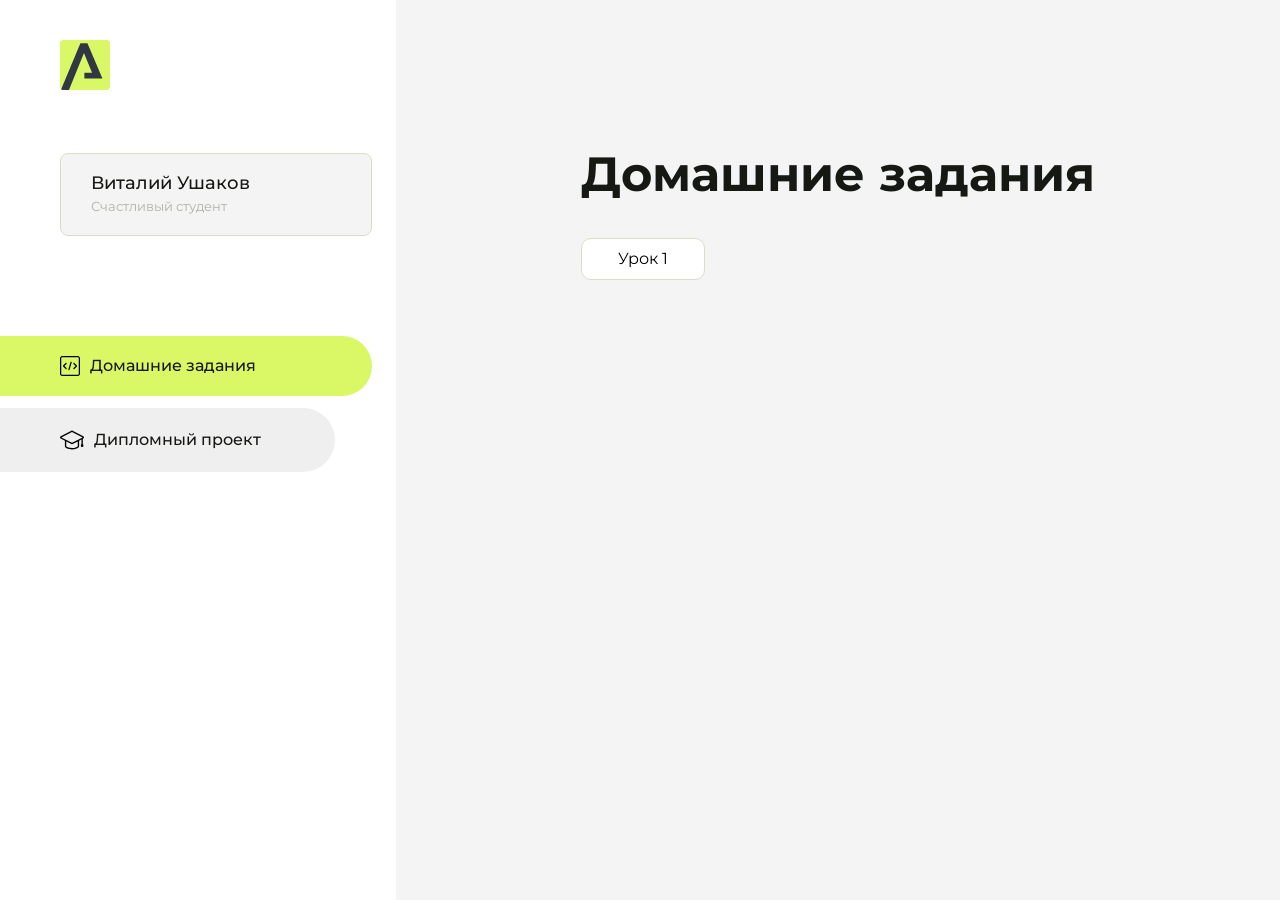
==== index.html @ 10d95c76 "Add files via upload" ====
<!DOCTYPE html>
<html lang="en">
<head>
    <meta charset="UTF-8">
    <meta name="viewport" content="width=device-width, initial-scale=1.0">
    <title>Домашняя работа</title>
    <link rel="shortcut icon" href="src/logo.ico" type="image/x-icon">
    <link rel="preconnect" href="https://fonts.googleapis.com">
    <link rel="preconnect" href="https://fonts.gstatic.com" crossorigin>
    <link href="https://fonts.googleapis.com/css2?family=Montserrat:wght@400;500;700&family=Rubik:wght@500&display=swap"
          rel="stylesheet">
    <link rel="stylesheet" href="src/style.css">
</head>
<body id="body">
<div class="overlay" id="overlay"></div>
<div class="layout">
    <div class="burger" id="burger">
        <svg viewBox="0 0 24 24" fill="none" xmlns="http://www.w3.org/2000/svg">
            <g id="SVGRepo_bgCarrier" stroke-width="0"></g>
            <g id="SVGRepo_tracerCarrier" stroke-linecap="round" stroke-linejoin="round"></g>
            <g id="SVGRepo_iconCarrier">
                <path d="M4 18L20 18" stroke="#DAF765" stroke-width="2" stroke-linecap="round"></path>
                <path d="M4 12L20 12" stroke="#DAF765" stroke-width="2" stroke-linecap="round"></path>
                <path d="M4 6L20 6" stroke="#DAF765" stroke-width="2" stroke-linecap="round"></path>
            </g>
        </svg>
    </div>
    <aside class="sidebar" id="sidebar">
        <div class="sidebar__inner">
            <div class="logo">
                <svg width="50" height="50" viewBox="0 0 50 50" fill="none" xmlns="http://www.w3.org/2000/svg">
                    <g clip-path="url(#clip0_513_74730)">
                        <path d="M46.17 -0.257004H3.83C1.57281 -0.257004 -0.257 1.57281 -0.257 3.83V46.17C-0.257 48.4272 1.57281 50.257 3.83 50.257H46.17C48.4272 50.257 50.257 48.4272 50.257 46.17V3.83C50.257 1.57281 48.4272 -0.257004 46.17 -0.257004Z"
                              fill="#DAF765"/>
                        <path d="M24.375 38.4H42.461L27.441 3.1585H20.4355C20.4355 3.1585 6.7895 35.881 1.1945 49.294C2.015 50.0275 3.0945 50.257 3.6945 50.257H8.8445L23.954 13.07L32.0465 32.8285H24.375V38.4Z"
                              fill="#323843"/>
                    </g>
                    <defs>
                        <clipPath id="clip0_513_74730">
                            <rect width="50" height="50" fill="white"/>
                        </clipPath>
                    </defs>
                </svg>
            </div>
            <div class="sidebar__user">
                <div class="sidebar__name">Виталий Ушаков</div>
                <div class="sidebar__text">Счастливый студент</div>
            </div>
            <div class="sidebar__tabs">
                <div class="sidebar__item">
                    <button class="sidebar__button active" id="tasks">
                        <svg xmlns="http://www.w3.org/2000/svg" width="20" height="20" viewBox="0 0 20 20" fill="none">
                            <g clip-path="url(#clip0_704_74543)">
                                <path d="M17.7083 20H2.29167C1.0275 20 0 18.9725 0 17.7083V2.29167C0 1.0275 1.0275 0 2.29167 0H17.7083C18.9725 0 20 1.0275 20 2.29167V17.7083C20 18.9725 18.9725 20 17.7083 20ZM2.29167 1.25C1.7175 1.25 1.25 1.7175 1.25 2.29167V17.7083C1.25 18.2825 1.7175 18.75 2.29167 18.75H17.7083C18.2825 18.75 18.75 18.2825 18.75 17.7083V2.29167C18.75 1.7175 18.2825 1.25 17.7083 1.25H2.29167Z"
                                      fill="black"/>
                                <path d="M6.04167 13.125C5.88167 13.125 5.72167 13.0642 5.6 12.9417L3.1 10.4417C2.85583 10.1975 2.85583 9.80167 3.1 9.5575L5.6 7.0575C5.84417 6.81333 6.24 6.81333 6.48417 7.0575C6.72833 7.30167 6.72833 7.6975 6.48417 7.94167L4.42583 10L6.48417 12.0583C6.72833 12.3025 6.72833 12.6983 6.48417 12.9425C6.36167 13.0642 6.20167 13.125 6.04167 13.125Z"
                                      fill="black"/>
                                <path d="M8.95833 14.1667C8.9 14.1667 8.84 14.1583 8.78167 14.1417C8.45083 14.0442 8.26083 13.6967 8.35833 13.3658L10.4417 6.28251C10.5392 5.95084 10.8892 5.76417 11.2175 5.85917C11.5483 5.95667 11.7383 6.30417 11.6408 6.63501L9.5575 13.7183C9.47833 13.9908 9.22833 14.1667 8.95833 14.1667Z"
                                      fill="black"/>
                                <path d="M13.9583 13.125C13.7983 13.125 13.6383 13.0642 13.5167 12.9417C13.2725 12.6975 13.2725 12.3017 13.5167 12.0575L15.575 9.99916L13.5167 7.94083C13.2725 7.69666 13.2725 7.30083 13.5167 7.05666C13.7608 6.81249 14.1567 6.81249 14.4008 7.05666L16.9008 9.55666C17.145 9.80083 17.145 10.1967 16.9008 10.4408L14.4008 12.9408C14.2783 13.0642 14.1183 13.125 13.9583 13.125Z"
                                      fill="black"/>
                            </g>
                            <defs>
                                <clipPath id="clip0_704_74543">
                                    <rect width="20" height="20" fill="white"/>
                                </clipPath>
                            </defs>
                        </svg>
                        <span>Домашние задания</span></button>
                </div>
                <div class="sidebar__item">
                    <button class="sidebar__button" id="diplom">
                        <svg xmlns="http://www.w3.org/2000/svg" width="24" height="24" viewBox="0 0 24 24" fill="none">
                            <g clip-path="url(#clip0_704_74553)">
                                <path d="M23.2628 10.5971C23.7176 10.365 24 9.90375 24 9.39337C24 8.883 23.7176 8.42175 23.2628 8.18962L12.6135 2.75362C12.2291 2.55824 11.7705 2.55787 11.3854 2.75399L0.736875 8.19C0.282375 8.42175 0 8.883 0 9.39337C0 9.90375 0.282375 10.365 0.736875 10.5971L4.89038 12.7177V18.2074C4.89038 19.8154 8.412 21.393 12 21.393C15.5884 21.393 19.1096 19.815 19.1096 18.2074V12.7174L21.4609 11.517V15.8017L20.901 17.2305C20.7409 17.6389 20.7934 18.0994 21.0405 18.4616C21.2876 18.8246 21.6979 19.041 22.1366 19.041C22.5754 19.041 22.9852 18.8246 23.2324 18.462C23.4795 18.099 23.532 17.6385 23.3719 17.2301L22.8124 15.8021V10.827L23.2628 10.5971ZM17.7623 18.1721C17.6198 18.6375 15.3491 20.0419 12 20.0419C8.65088 20.0419 6.38025 18.6375 6.2415 18.2074V12.3037L6.23887 12.3019C6.23812 12.057 6.1065 11.8207 5.87325 11.7019L1.3515 9.39337L12 3.95737L22.6489 9.39337L12 14.8294L5.87325 11.7019C5.54063 11.5331 4.6695 11.6674 4.5 12C4.33012 12.3322 4.55813 12.5479 4.89038 12.7177L11.3857 16.0331C11.5781 16.1314 11.7889 16.1805 12 16.1805C12.2107 16.1805 12.4222 16.1314 12.6146 16.0331L17.7593 13.407L17.7623 18.1721Z"
                                      fill="black"/>
                            </g>
                            <defs>
                                <clipPath id="clip0_704_74553">
                                    <rect width="24" height="24" fill="white"/>
                                </clipPath>
                            </defs>
                        </svg>
                        <span>Дипломный проект</span></button>
                </div>
            </div>
        </div>

    </aside>
    <div class="content">
        <div class="container">
            <div class="content__block" id="tasksBlock">
                <div class="content__title">Домашние задания</div>
                <ul class="content__list">
                    <li class="content__list-item">
                        <a href="lesson1/index.html">Урок 1</a>
                    </li>
                </ul>
            </div>
            <div class="content__block hidden" id="diplomBlock">
                <div class="content__title">Дипломный проект</div>
                <div class="content__list-diplom">
                    <a href="ПАПКА-С-НОМЕРОМ-УРОКА">Ссылка на ДЗ</a>
                </div>
                <div class="content__decor">
                    <div class="content__decor-text">Давай проверим, чему ты научился!</div>
                    <div class="content__decor-img">
                        <img src="src/decor.png" alt="decor">
                    </div>
                </div>
            </div>
        </div>
    </div>
</div>
<script src="src/index.js"></script>
</body>
</html>
---- src/style.css ----
*{padding: 0;margin: 0;border: 0;}
*,*:before,*:after{-webkit-box-sizing: border-box;box-sizing: border-box;}
:focus,:active{outline: none;}
a:focus,a:active{outline: none;}
nav,footer,header,aside{display: block;}
html,body{
    height:100%;width:100%;
    font-size:100%;line-height:1;-ms-text-size-adjust:100%;-moz-text-size-adjust:100%;-webkit-text-size-adjust:100%;}
input,button,textarea{font-family:inherit;}
input::-ms-clear{display: none;}
button{cursor: pointer;}
button::-moz-focus-inner{padding:0;border:0;}
a,a:visited{text-decoration: none;}
a:hover{text-decoration: none;}
ul li{list-style: none;}
img{vertical-align: top;}
h1,h2,h3,h4,h5,h6{font-size:inherit;font-weight: inherit;}
a{color:inherit;}



body {
    font-family: "Montserrat",SansSerif;
    color: black;
}

body.overflow {
    overflow: hidden;
}



.layout {
    display: -webkit-box;
    display: -ms-flexbox;
    display: flex;
    min-height: 100vh;
}

.sidebar {
    padding: 40px 24px 40px 0;
    -ms-flex-negative: 0;
    flex-shrink: 0;
    background-color: white;
}



.content {
    -webkit-box-flex: 1;
    -ms-flex-positive: 1;
    flex-grow: 1;
    background-color: #F4F4F4;
}

.container {
    display: -webkit-box;
    display: -ms-flexbox;
    display: flex;
    -webkit-box-orient: vertical;
    -webkit-box-direction: normal;
    -ms-flex-direction: column;
    flex-direction: column;
    -webkit-box-pack: center;
    -ms-flex-pack: center;
    justify-content: center;
    -webkit-box-align: center;
    -ms-flex-align: center;
    align-items: center;
    padding: 150px 60px 80px 60px;
}


.logo {
    margin-left: 60px;
    margin-bottom: 60px;
}

.sidebar__user {
    background-color: #F4F4F4;
    padding: 20px 30px;
    margin-left: 60px;
    margin-bottom: 100px;
    border-radius: 8px;
    border: 1px solid #DADEC9;
}

.sidebar__name {
    color:#161814;
    font-size: 18px;
    font-weight: 500;
    margin-bottom: 6px;
}

.sidebar__text {
    color: #AFB1A7;
    font-size: 13px;
    font-weight: 400;
    line-height: 130%; /* 16.9px */
}

.sidebar__item {
    width: 372px;
}

.sidebar__button {
    display: -webkit-box;
    display: -ms-flexbox;
    display: flex;
    -webkit-box-align: center;
    -ms-flex-align: center;
    align-items: center;
    gap: 10px;
    padding: 20px 60px;
    margin-bottom: 12px;
    border-radius: 0px 100px 100px 0px;
    -webkit-transition: all .5s;
    -o-transition: all .5s;
    transition: all .5s;
    cursor: pointer;
    width: 90%;
    color:#161814;
    font-size: 16px;
    font-weight: 500;
}

.sidebar__button.active , .sidebar__button:hover {
    width: 100%;
    background-color: #DAF765;
}


.content__title {
    color: #161814;
    font-size: 48px;
    font-weight: 700;
    margin-bottom: 40px;
}

.content__list {
    display: -webkit-box;
    display: -ms-flexbox;
    display: flex;
    -webkit-box-align: center;
    -ms-flex-align: center;
    align-items: center;
    -ms-flex-wrap: wrap;
    flex-wrap: wrap;
    gap: 20px;
}



.content__list-item  {
    cursor: pointer;
    padding: 12px 18px;
    background-color: #fff;
    border-radius: 10px;
    border: 1px solid #DADEC9;
    -webkit-transition: all .3s;
    -o-transition: all .3s;
    transition: all .3s;
}

.content__list-item:hover,.content__list-diplom:hover {
    background-color: #AFB1A7;
}

li a {
    padding: 12px 18px;

}


.content__list-diplom {
    -webkit-transition: all .3s;
    -o-transition: all .3s;
    transition: all .3s;
    display: inline-block;
    padding: 12px 18px;
    background-color: #fff;
    border-radius: 10px;
    border: 1px solid #DADEC9;
}

.content__decor {
    display: -webkit-box;
    display: -ms-flexbox;
    display: flex;
    -webkit-box-align: center;
    -ms-flex-align: center;
    align-items: center;
}

.content__decor-text {
    color:#BEDD44;
    font-size: 36px;
    font-weight: 700;
    line-height: 110%; /* 39.6px */
}

.content__block {
    max-width: 1200px;
}

.content__block.hidden {
    display: none;
}

.content__decor-img img{
    width: 100%;
}

.burger {
    display: none;
    padding: 5px;
    position: fixed;
    top: 3%;
    right: 7%;
    width: 40px;
    height: 40px;
    background-color: #161814;
    border-radius: 50%;
    z-index: 10;
    border: 1px solid #DAF765;
}

@media (max-width: 768px) {
    .burger {
        display: block;
    }

    .sidebar {
        -webkit-transition: all .3s;
        -o-transition: all .3s;
        transition: all .3s;
        -webkit-transform: translateX(-100%);
        -ms-transform: translateX(-100%);
        transform: translateX(-100%);
        position: fixed;
        top: 0;
        left: 0;
        bottom: 0;
        z-index: 5;
    }

    .sidebar.show {
        -webkit-transform: translateX(0%);
        -ms-transform: translateX(0%);
        transform: translateX(0%);
    }

    .overlay {
        opacity: 0;
        pointer-events: none;
        -webkit-transition: all .3s;
        -o-transition: all .3s;
        transition: all .3s;
        position: absolute;
        top: 0;
        right: 0;
        left: 0;
        bottom: 0;
        z-index: 3;
        background-color: #000000e0;
    }

    .overlay.show {
        opacity: 1;
        pointer-events: all;
    }

    .container {
        padding: 40px 20px;
        min-height: 100%;
    }

    .content__decor {
        margin-top: 20px;
        -webkit-box-orient: vertical;
        -webkit-box-direction: normal;
        -ms-flex-direction: column;
        flex-direction: column;
    }
}

@media (max-width: 400px) {
    .sidebar__user {
        margin-left: 0;
    }
}
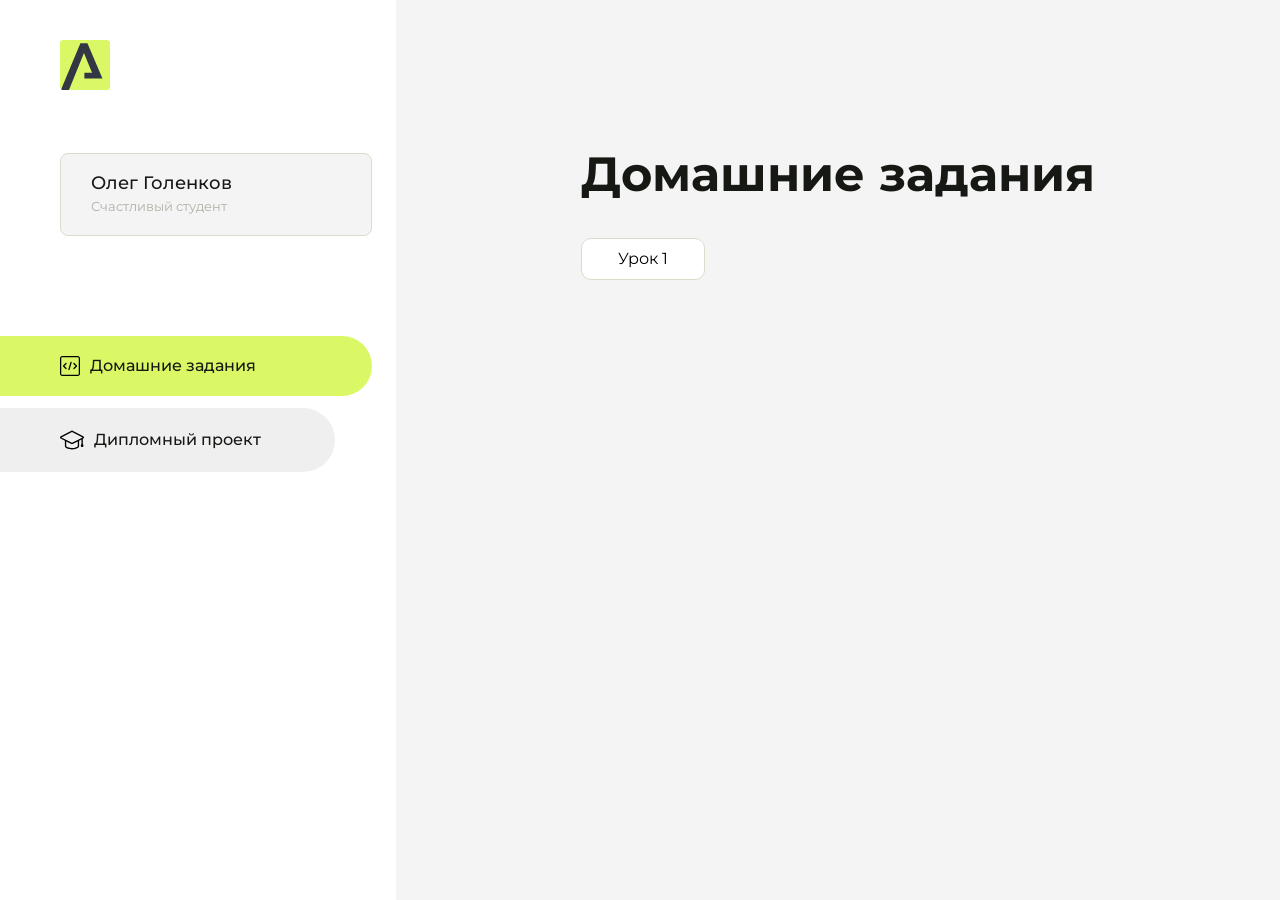
==== commit 8137d94f: "Update index.html" ====
--- a/index.html
+++ b/index.html
@@ -43,7 +43,7 @@
                 </svg>
             </div>
             <div class="sidebar__user">
-                <div class="sidebar__name">Виталий Ушаков</div>
+                <div class="sidebar__name">Олег Голенков</div>
                 <div class="sidebar__text">Счастливый студент</div>
             </div>
             <div class="sidebar__tabs">
@@ -93,7 +93,7 @@
                 <div class="content__title">Домашние задания</div>
                 <ul class="content__list">
                     <li class="content__list-item">
-                        <a href="lesson1/index.html">Урок 1</a>
+                        <a href="Homework #1">Урок 1</a>
                     </li>
                 </ul>
             </div>
